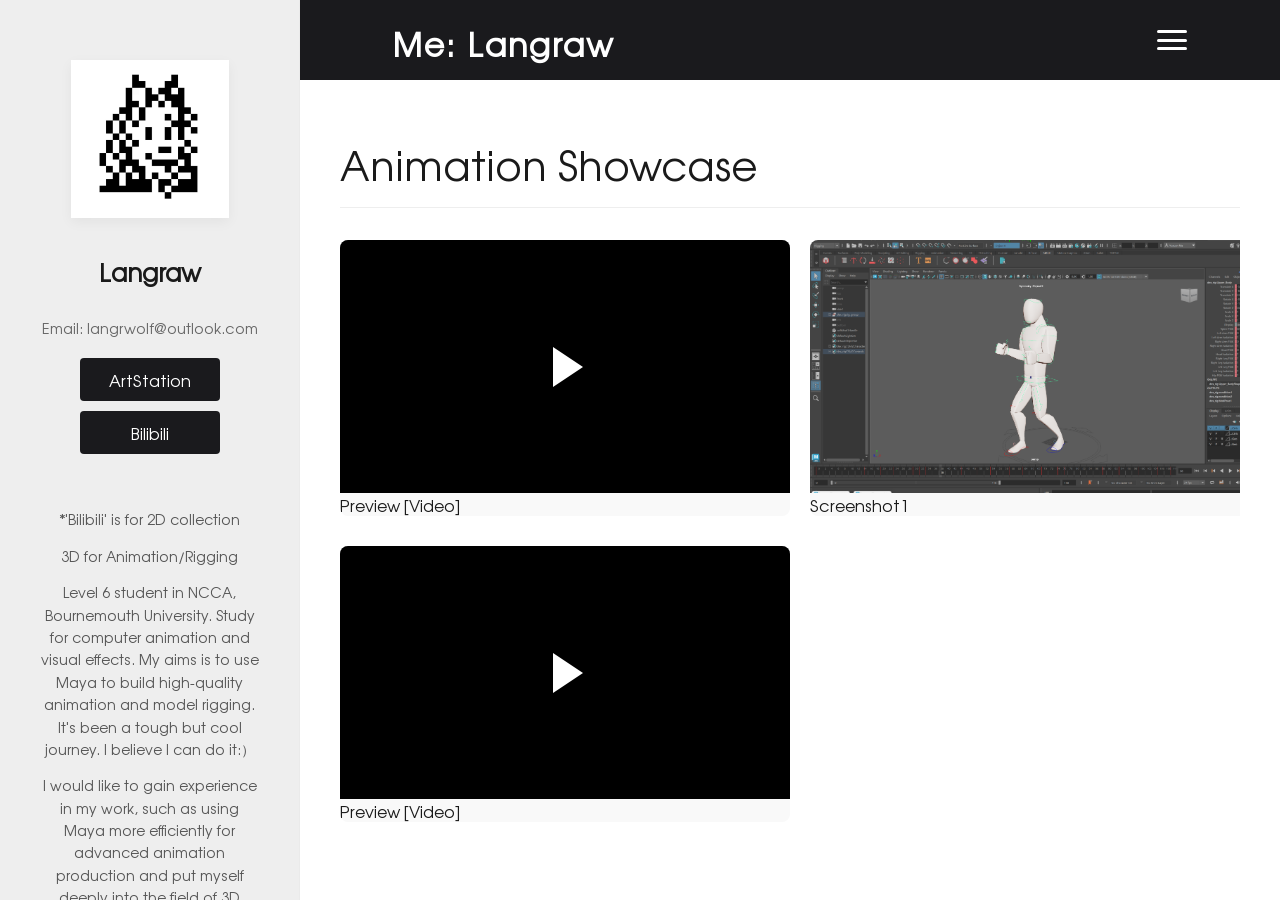
==== index.html @ 8e739fea "Update index.html" ====
<head>
    <meta charset="UTF-8">
    <meta name="viewport" content="width=device-width, initial-scale=1.0">
    <title>Langraw</title>
    <link rel="stylesheet" href="style.css">
    <link rel="stylesheet" href="index.css"> <!-- 必须加这一行 -->
</head>
<!-- 必须给 body 加上 index-page-body 类 -->
<body class="index-page-body">

    <!-- 左侧区域 -->
    <aside class="index-sidebar">
    <div class="avatar-box">
    <img src="other/head.JPG" alt="Langraw's Avatar" class="avatar-img">
</div>
    <h2 class="sidebar-id">Langraw</h2>
    
    <div class="contact-info">
        <p class="sidebar-email">Email: langrwolf@outlook.com</p>
        <a href="https://www.artstation.com/langraw" target="_blank" class="sidebar-btn">ArtStation</a>
        <a href="https://space.bilibili.com/34035807" target="_blank" class="sidebar-btn">Bilibili</a>
    </div>

    <!-- 新增个人简介区域 -->
    <div class="sidebar-bio">
        <p>*'Bilibili' is for 2D collection</p>
        <p>3D for Animation/Rigging</p>
        <p>Level 6 student in NCCA, Bournemouth University. Study for computer animation and visual effects. My aims is to use Maya to build high-quality animation and model rigging. It's been a tough but cool journey. I believe I can do it:）</p>
        <p>I would like to gain experience in my work, such as using Maya more efficiently for advanced animation production and put myself deeply into the field of 3D animation, and I aim to combine technology and art for long-term to provide the team with high-quality and stable animation, rigging productions. </p>
    </div>
    <div class="cv-container">
        <button class="sidebar-btn cv-btn" onclick="openPDF('other/cv.pdf')">My CV</button>
    </div>
    </div>
</aside>

   <main class="index-main">
    <header>
    <nav>
        <!-- 这里的标题可以根据 index 页面需求修改 -->
        <h1 class="nav-logo">Me: Langraw</h1> 
        
        <div class="menu-container">
            <!-- 汉堡图标 -->
            <div class="menu-toggle" id="menuToggle">
                <span class="line line1"></span>
                <span class="line line2"></span>
                <span class="line line3"></span>
            </div>
            
            <!-- 下拉黑块：点击后滑出的部分 -->
            <div class="dropdown-bg" id="dropdownBg">
                <ul class="menu-links">
                    <li><a href="Animation.html">* Animation</a></li>
                    <li><a href="Model&Rig.html">* Model & Rig</a></li>
                    <li><a href="Experimental stuff.html">Experimental stuff</a></li>
                    <li><a href="index.html">“Me: Langraw"</a></li>
                </ul>
            </div>
        </div> 
    </nav>
</header>

    <!-- 主滚动区域 -->
    <div class="main-scroll-content">
        
        <!-- 第一组：Animation Showcase -->
        <section class="work-group">
            <h2 class="group-title">Animation Showcase</h2>
            <div class="horizontal-row">
                <!-- 第一个固定是视频 -->
                <!-- 第一个固定是视频 -->
<div class="item card-video">
    <div class="video-container">
        <!-- 移除 autoplay，保留 loop 和 playsinline -->
        <video class="promo-video" loop playsinline>
            <source src="animation/animation_3view_L5.mov">
        </video>
        
        <!-- 播放按钮遮罩 -->
        <div class="video-overlay">
            <div class="play-button"></div>
        </div>
    </div>
    <span>Preview [Video]</span>
</div>
                <!-- 后面是图片 -->
                <div class="item card-img"><img src="animation/Ani1.png"><span>Screenshot1</span></div>
                <div class="item card-img"><img src="animation/Ani2.png"><span>Screenshot2</span></div>
            </div>
        </section>

             <section class="work-group">
            <div class="horizontal-row">
                <!-- 第一个固定是视频 -->
                <!-- 第一个固定是视频 -->
<div class="item card-video">
    <div class="video-container">
        <!-- 移除 autoplay，保留 loop 和 playsinline -->
        <video class="promo-video" loop playsinline>
            <source src="animation/Eno.mp4">
        </video>
        
        <!-- 播放按钮遮罩 -->
        <div class="video-overlay">
            <div class="play-button"></div>
        </div>
    </div>
    <span>Preview [Video]</span>

        </section>




        <!-- 第二组：Rigging Showcase (以此类推) -->
 <!-- 主滚动区域 -->
    <div class="main-scroll-content">
        
        <!-- 第一组：Rigging Showcase -->
        <section class="work-group">
            <h2 class="group-title">Rigging Showcase</h2>
            <div class="horizontal-row">
                <!-- 第一个固定是视频 -->
                <!-- 第一个固定是视频 -->
<div class="item card-video">
    <div class="video-container">
        <!-- 移除 autoplay，保留 loop 和 playsinline -->
        <video class="promo-video" loop playsinline>
            <source src="Rig/Tiger.mp4">
        </video>
        
        <!-- 播放按钮遮罩 -->
        <div class="video-overlay">
            <div class="play-button"></div>
        </div>
    </div>
    <span>Tiger Rig Preview [Video]</span>
</div>
                <!-- 后面是图片 -->
                <div class="item card-img"><img src="Rig/RigT.png"><span>Model</span></div>
                <div class="item card-img"><img src="Rig/Rig1.png"><span>Node editor</span></div>
                <div class="item card-img"><img src="Rig/Rig2.png"><span>Node editor</span></div>
            </div>
        </section>

             <section class="work-group">
            <div class="horizontal-row">
                <!-- 第一个固定是视频 -->
                <!-- 第一个固定是视频 -->
<div class="item card-video">
    <div class="video-container">
        <!-- 移除 autoplay，保留 loop 和 playsinline -->
        <video class="promo-video" loop playsinline>
            <source src="Rig/Moira.mp4">
        </video>
        
        <!-- 播放按钮遮罩 -->
        <div class="video-overlay">
            <div class="play-button"></div>
        </div>
    </div>
    <span>‘Moira’ Rig Preview [Video]</span>
</div>
                <!-- 后面是图片 -->
                <div class="item card-img"><img src="Rig/RigM.png"><span>Model</span></div>
                <div class="item card-img"><img src="Rig/Rig3.png"><span>Node editor</span></div>
                <div class="item card-img"><img src="Rig/Rig4.png"><span>Node editor</span></div>
            </div>
        </section>
<!-- 第三组：Blog Showcase -->
<section class="work-group">
    <h2 class="group-title">Blog & Record</h2>
    <div class="horizontal-row">
        <!-- 每一篇 Blog 作为一个 item -->
        <div class="item card-pdf" onclick="openPDF('Blog/Blog1.pdf')">
            <div class="pdf-cover">
                <img src="blogfm.PNG" alt="Blog Cover">
                <div class="pdf-overlay">
                    <span>Read Article</span>
                </div>
            </div>
            <span>Blog1：Thoughts for Rigging</span>
        </div>

        <!-- 更多 Blog... -->
        <div class="item card-pdf" onclick="openPDF('Blog/Blog2.pdf')">
            <div class="pdf-cover">
                <img src="blogfm.PNG" alt="Blog Cover">
                <div class="pdf-overlay">
                    <span>Read Article</span>
                </div>
            </div>
            <span>Blog2：Thoughts for Animation</span>
        </div>

        <div class="item card-pdf" onclick="openPDF('Blog/Blog3.pdf')">
            <div class="pdf-cover">
                <img src="blogfm.PNG" alt="Blog Cover">
                <div class="pdf-overlay">
                    <span>Read Article</span>
                </div>
            </div>
            <span>Blog3：Reflection, situation and future</span>
        </div>
    </div>
</section>

<!-- PDF 全屏预览容器 (隐藏状态) -->
<div id="pdfViewer" class="pdf-modal">
    <div class="modal-content">
        <div class="modal-header-bar" style="display: flex; justify-content: space-between; background: #1a1a1d; padding: 10px 20px; align-items: center;">
            <a id="pdfDownloadLink" href="" target="_blank" class="sidebar-btn" style="margin: 0; padding: 5px 15px; font-size: 0.8rem; width: auto;">Open Full Screen / Download</a>
            
            <span class="close-pdf" onclick="closePDF()" style="color: white; font-size: 30px; cursor: pointer; line-height: 1;">&times;</span>
        </div>
        
        <iframe id="pdfFrame" src="" frameborder="0" style="width: 100%; height: calc(100% - 50px);"></iframe>
    </div>
</div>
    </div>
</main>

    <script src="script.js"></script>
   <script>
    /* ==========================================
       1. 菜单逻辑 (悬停 + 点击)
       ========================================== */
    const menuToggle = document.getElementById('menuToggle');
    const dropdownBg = document.getElementById('dropdownBg');
    const menuContainer = document.querySelector('.menu-container');

    function updateMenuHeight(isOpen) {
        if (isOpen) {
            dropdownBg.style.height = dropdownBg.scrollHeight + 'px';
            dropdownBg.classList.add('active');
            menuToggle.classList.add('active');
        } else {
            dropdownBg.style.height = '0';
            dropdownBg.classList.remove('active');
            menuToggle.classList.remove('active');
        }
    }

    menuToggle.addEventListener('click', (e) => {
        e.stopPropagation();
        const isOpen = !dropdownBg.classList.contains('active');
        updateMenuHeight(isOpen);
    });

    if (window.matchMedia("(hover: hover)").matches) {
        menuContainer.addEventListener('mouseenter', () => updateMenuHeight(true));
        menuContainer.addEventListener('mouseleave', () => updateMenuHeight(false));
    }

    document.addEventListener('click', () => updateMenuHeight(false));

    /* ==========================================
       2. 视频控制逻辑 (解决不能播放问题)
       ========================================== */
    // 找到页面上所有的视频容器
    const vContainers = document.querySelectorAll('.video-container');

    vContainers.forEach(container => {
        const video = container.querySelector('video');

        container.addEventListener('click', function(e) {
            e.stopPropagation(); // 防止点击视频触发菜单关闭

            if (video.paused) {
                // 播放视频并添加样式类隐藏播放按钮
                video.play();
                container.classList.add('playing');
            } else {
                // 暂停视频并显示播放按钮
                video.pause();
                container.classList.remove('playing');
            }
        });
    });
    function openPDF(fileUrl) {
    const viewer = document.getElementById('pdfViewer');
    const frame = document.getElementById('pdfFrame');
    const downloadLink = document.getElementById('pdfDownloadLink'); // 获取新按钮
    
    // 1. 设置 iframe 预览路径
    frame.src = fileUrl;
    
    // 2. 设置“全屏/下载”按钮的链接
    downloadLink.href = fileUrl;
    
    // 3. 显示预览层
    viewer.style.display = 'block';
    
    // 4. 禁止背景滚动
    document.body.style.overflow = 'hidden';
}

function closePDF() {
    const viewer = document.getElementById('pdfViewer');
    const frame = document.getElementById('pdfFrame');
    
    viewer.style.display = 'none';
    frame.src = ''; // 清空，停止加载
    // 恢复背景滚动
    document.body.style.overflow = 'auto';
}

</script>
</body>
---- style.css ----
/* 全局重置 */
/* 1. 注册字体 */
@font-face {
    font-family: 'MyCustomFont'; /* 这是你自己起的名字，后面调用时要一致 */
    src: url('fonts/myfont.ttf') format('truetype'); /* 确保路径准确 */
    font-weight: normal;
    font-style: normal;
}

/* 2. 全局应用 */
body {
    margin: 0;
    /* 优先使用你的自定义字体，如果加载失败，则使用系统自带的无衬线字体 */
    font-family: 'MyCustomFont', sans-serif; 
    background-color: #ffffff;
    color: #1a1a1a;
}

/* 作品网格布局 - 这是小白最容易卡住的地方，我们用 Grid */
.gallery {
    margin-top: 50px;
    display: grid;
    grid-template-columns: repeat(auto-fill, minmax(350px, 1fr)); /* 350px比400px更适配中等屏幕 */
    gap: 40px;
    padding: 0 5%;
}

.video-container {
    width: 100%;
    aspect-ratio: 16 / 9;
    background: #000; /* 将底色改为黑色，这样视频加载前更美观 */
    overflow: hidden;
    display: flex;
    align-items: center;
    justify-content: center;
}

video {
    width: 100%;
    height: 100%;
    /* 使用 contain 可以看到完整的视频画面，不会被裁切 */
    /* 如果你希望视频填满整个格子，可以用 cover */
    object-fit: contain; 
    display: block;
}


/* 鼠标悬停效果 */
.video-container:hover video {
    transform: scale(1.05);
}

/* 标题样式 */
/* 视频标题样式 */
.project-card h3 {
    font-family: 'MyCustomFont', sans-serif; /* 建议加上字体，保持一致性 */
    font-size: 1.1rem;
    font-weight: 600;
    margin: 15px 0 5px 0; /* 上边距15px，右0，下5px，左0 */
    letter-spacing: 0.5px;
    color: #1a1a1a;
}

/* 简介样式 */
.description {
    margin-top: 1rem;
    font-size: 0.95rem;
    line-height: 1.6;
    color: #444;
}

/* 响应式调整：在手机上让文字稍微大一点 */
@media (max-width: 600px) {
    .project-card h3 { font-size: 1rem; }
    .description { font-size: 0.85rem; }
}
/* 设置黑色背景和文字白色 */
/* --- 统一后的 Header 容器 --- */
header {
    background-color: #1a1a1d;
    width: 100%;
    position: sticky; 
    top: 0;
    z-index: 9999;    /* 必须是最高级 */
}

nav {
    width: 100%;
    display: flex;
    justify-content: space-between; 
    align-items: center;
    padding: 0 5%; 
    box-sizing: border-box;
    height: 80px;
    position: relative; 
}

nav h1 {
    color: white;              /* 字体颜色变白 */
    font-family: 'MyCustomFont', sans-serif; /* 确保这里用的是你注册的名字 */
    margin: 0;
    font-size: 2rem;           /* 按照你手绘稿的大小感调整 */
}

/* --- 统一后的 Logo 样式 --- */
.nav-logo {
    color: white;
    font-family: 'MyCustomFont', sans-serif;
    margin: 0;                  /* 清除 h1 默认间距 */
    font-size: 2rem;
    letter-spacing: 2px;
    position: relative;
    top: 2px;                   /* 视觉微调：如果还觉得偏上，就调这个数字 */
}

/* 1. 容器：给一点高度确保鼠标好触碰 */
.menu-toggle {
    width: 30px;
    height: 20px;
    cursor: pointer;
    display: flex;
    flex-direction: column;
    justify-content: space-between;
    align-items: center;
    z-index: 2000;
}

/* 2. 线条基础样式 */
.menu-toggle .line {
    display: block;
    width: 100%;
    height: 3px;
    background-color: white;
    border-radius: 2px;
    transition: all 0.4s cubic-bezier(0.4, 0, 0.2, 1); /* 柔顺的贝塞尔曲线 */
}

/* --- 3. 鼠标移入时的形态转换 --- */
.menu-container {
    position: relative;
    padding: 10px; /* 增加一点内边距，让鼠标更容易触碰 */
    margin: -10px; /* 抵消内边距，不影响位置 */
    z-index: 10001;
}
/* 让第一根和第三根线条完全透明并缩小 */
.menu-toggle:hover .line1,
.menu-toggle:hover .line3 {
    opacity: 0;
    width: 0;
}

/* 让中间那根线变成三角形 */
.menu-toggle:hover .line2 {
    /* 首先把背景色去掉，因为三角形是用边框涂色的 */
    background-color: transparent;
    border-radius: 0;
    
    /* 关键：利用边框挤压出三角形 */
    width: 0;
    height: 0;
    border-left: 10px solid transparent;
    border-right: 10px solid transparent;
    border-top: 12px solid white; /* 这是三角形的颜色和高度 */
    border-bottom: 0;

    /* 调整位置，让三角形垂直居中 */
    transform: translateY(8px);
}
/* 修改汉堡菜单线条变换：不再只依赖 :hover，增加 .active 类 */
.menu-toggle.active .line1,
.menu-toggle.active .line3 {
    opacity: 0;
    width: 0;
}

.menu-toggle.active .line2 {
    background-color: transparent;
    border-radius: 0;
    width: 0;
    height: 0;
    border-left: 10px solid transparent;
    border-right: 10px solid transparent;
    border-top: 12px solid white;
    border-bottom: 0;
    transform: translateY(8px);
}

/* 修改下拉背景：通过 .active 控制高度 */
.dropdown-bg.active {
    /* 这里的具体高度根据你的菜单内容决定，或者用 JS 动态计算 */
    height: auto; 
    min-height: 300px; 
}

.group-title {
    font-family: 'MyCustomFont', sans-serif; /* 使用你的自定义字体 */
    font-size: 2.5rem;   /* 大标题字号 */
    font-weight: 300;    /* 稍微轻盈一点的字重更有艺术感 */
    margin-bottom: 2rem; /* 距离下方视频网格的间距 */
    border-bottom: 1px solid #eee; /* 可选：加一条淡淡的分割线 */
    padding-bottom: 1rem;
}

.project-group {
    padding: 4rem 5% 2rem 5%; /* 增加组与组之间的垂直距离 */
}

/* 大简介的样式 */
.group-description {
    margin-top: 2.5rem;    /* 与上方视频网格拉开距离 */
    font-size: 1.1rem;     /* 字号稍微大一点，作为总结性文字 */
    line-height: 1.8;      /* 增加行高，提升阅读体验 */
    color: #444;           /* 深灰色 */
    max-width: 800px;      /* 限制宽度，防止文字排得太长不好阅读 */
    /* font-family: 'MyCustomFont', sans-serif; */ /* 如果需要也可以用自定义字体 */
}

/* 如果你希望简介居中，可以激活下面这两行 */
/* .group-description {
    margin-left: auto;
    margin-right: auto;
    text-align: center;
} */

/* 1. 菜单容器：作为下拉背景的定位参考 */
/* 确保菜单容器在最顶层 */
.menu-container, .side-panel {
    z-index: 9999 !important; /* 极大值确保盖过视频 */
    position: relative; /* 必须有定位属性 z-index 才生效 */
}

/* 检查并替换：确保视频容器的层级较低 */
.video-content, video {
    z-index: 1; 
    position: relative; 
}

/* 【通用样式 - style.css】 */

/* 【通用样式 - style.css】 */

/* 【通用样式 - style.css】 */

.dropdown-bg {
    position: absolute;
    top: 100%;    /* 紧贴 menu-container 的底部，0像素间隙 */
    right: 0;
    width: 350px;
    background-color: #1a1a1d;
    
    /* 动画保持不变 */
    height: 0;
    opacity: 0;
    visibility: hidden;
    overflow: hidden;
    transition: all 0.4s ease;
}

/* 仅靠这个类控制显示 - 严禁在这里写 display: block !important */
.dropdown-bg.active {
    opacity: 1 !important;
    visibility: visible !important;
}
.menu-container:hover .dropdown-bg {
    max-height: 1000px; 
}

/* 4. 保持图标变换逻辑：鼠标在容器内即保持三角形 */
.menu-container:hover .line1,
.menu-container:hover .line3 {
    opacity: 0;
    width: 0;
}

.menu-container:hover .line2 {
    background-color: transparent;
    border-radius: 0;
    width: 0;
    height: 0;
    border-left: 10px solid transparent;
    border-right: 10px solid transparent;
    border-top: 12px solid white;
    border-bottom: 0;
    transform: translateY(8px);
}
header nav {
    max-width: none !important; 
}

.menu-links {
    list-style: none;
    /* 调整 padding：顶部预留空间，底部也加一点留白 */
    padding: 40px 40px 30px 40px; 
    margin: 0;
}

.menu-links li {
    margin-bottom: 25px;
    opacity: 0; 
    transform: translateY(20px); 
    transition: all 0.5s ease;
}

/* 统一：只要下拉背景展开（无论是悬停还是激活），文字就浮现 */
.menu-container:hover .menu-links li,
.dropdown-bg.active .menu-links li {
    opacity: 1;
    transform: translateY(0);
}

/* 链接文字样式 */
.menu-links li a {
    color: white;
    text-decoration: none;
    font-size: 1.5rem;
    font-family: 'MyCustomFont', sans-serif;
    font-weight: 300;
    transition: color 0.3s ease;
}

/* 鼠标悬停在选项上的效果 */
.menu-links li a:hover {
    color: #888; /* 悬停时变灰色，增加交互感 */
}
/* 当菜单展开时，列表项浮现并回到原位 */
.menu-container:hover .menu-links li {
    opacity: 1;
    transform: translateY(0);
}

/* 增加“阶梯式”延迟效果，让文字一个接一个冒出来，更有动感 */
.menu-links li:nth-child(1) { transition-delay: 0.1s; }
.menu-links li:nth-child(2) { transition-delay: 0.15s; }
.menu-links li:nth-child(3) { transition-delay: 0.2s; }
.menu-links li:nth-child(4) { transition-delay: 0.25s; }
.menu-links li:nth-child(5) { transition-delay: 0.3s; }
.menu-links li:nth-child(6) { transition-delay: 0.35s; }

/* 当鼠标移入容器，让里面的列表项逐个显示 */
.menu-container:hover .menu-links li {
    opacity: 1;
    transform: translateY(0);
}

/* 阶梯式延迟（根据你的条目数量增加） */
.menu-links li:nth-child(1) { transition-delay: 0.1s; }
.menu-links li:nth-child(2) { transition-delay: 0.15s; }
.menu-links li:nth-child(3) { transition-delay: 0.2s; }
.menu-links li:nth-child(4) { transition-delay: 0.25s; }
.menu-links li:nth-child(5) { transition-delay: 0.3s; }

/* --- Rig 组布局：让标题和按钮并排 --- */
.group-header {
    display: flex;
    justify-content: space-between; /* 标题在左，按钮容器在右 */
    align-items: center;
    border-bottom: 1px solid #eee;
    padding-bottom: 1rem;
    margin-bottom: 2rem;
}

/* 按钮样式 */
.choose-work-btn {
    background-color: #1a1a1d;
    color: white;
    border: none;
    padding: 10px 24px;
    cursor: pointer;
    border-radius: 4px;
    font-size: 0.9rem;
}

.choose-work-btn:hover {
    background-color: #444;
}

/* 虚线展示区样式 */
.display-canvas {
    width: 100%;
    min-height: 450px; /* 模拟视频播放器的高度 */
    border: 2px dashed #ccc;
    display: flex;
    justify-content: center;
    align-items: center;
    background-color: #fafafa;
    margin-bottom: 20px;
}

.placeholder {
    color: #aaa;
    font-style: italic;
}

.work-selector-container {
    position: relative; 
}

/* 2. 弹出小窗样式 */
/* 1. 初始隐藏状态 */
.side-panel {
    position: absolute;
    top: 100%;
    right: 0;
    width: 220px;
    background: #1a1a1d !important;
    border-radius: 8px;
    padding: 10px 0;
    box-shadow: 0 10px 25px rgba(0,0,0,0.3);
    z-index: 99999 !important;

    /* 核心动画设置 */
    opacity: 0;                /* 初始透明 */
    visibility: hidden;         /* 初始不可见，但仍占位以支持动画 */
    transform: translateY(10px); /* 初始位置轻微下移 */
    transition: opacity 0.4s ease, transform 0.4s cubic-bezier(0.4, 0, 0.2, 1), visibility 0.4s;
}

/* 2. 激活状态 */
.side-panel.active {
    display: block !important; /* 如果你的 JS 强制切换了 display，保留此行 */
    opacity: 1 !important;
    visibility: visible !important;
    transform: translateY(5px) !important; /* 向上滑入 */
}

/* 关闭按钮（那个小三角形） */
.close-panel-btn {
    width: 0;
    height: 0;
    border-left: 8px solid transparent;
    border-right: 8px solid transparent;
    border-top: 10px solid white;
    cursor: pointer;
    transform: rotate(90deg); /* 让三角形指向右边 */
}

/* --- 2. 悬停触发动作 --- */
.work-selector-container:hover .side-panel {
    opacity: 1;
    visibility: visible;
    /* 最终位置：向右弹出 15px，保持视觉间距 */
    transform: translateX(15px); 
}

/* --- 3. 列表文字（保持不变） --- */
.work-list li a {
    color: #ffffff !important;
    text-decoration: none !important;
    display: block;
    padding: 12px 20px;
    font-size: 1rem;
    /* 移除这里的独立 opacity:0，由父容器 side-panel 统一控制 */
    opacity: 1 !important; 
}

.work-list li a:hover {
    background-color: #333;
    padding-left: 25px; /* 悬停微动动画 */
    transition: all 0.2s ease;
}

.work-list li a:hover {
    background-color: #444;
}
/* --- 1. 作品展示容器：限制整体宽度并居中 --- */
.active-work-container {
    width: 100%;
    max-width: 1100px; 
    margin: 0 auto;
    
    /* 核心修改：改为水平排列，这样视频在左，文字在右 */
    display: flex;
    flex-direction: row; 
    align-items: flex-start; /* 顶部对齐 */
    
    animation: fadeIn 0.5s ease;
    box-shadow: 0 10px 30px rgba(0,0,0,0.05);
    background: #fff;
    border-radius: 8px;
    
    /* 允许换行：当手机屏幕太窄时，文字会自动掉到视频下方 */
    flex-wrap: wrap; 

    padding: 20px; 
    box-sizing: border-box;
    
    /* 保持换行逻辑 */
    word-wrap: break-word;
    overflow-wrap: break-word;
    /* 注意：如果不是万不得已，尽量不用 break-all，它会拆散单词。
       但为了防止长链接撑破，可以保留给具体的 a 标签 */
}

/* 补充：确保视频包装层和文字层有正确的空间分配 */
.active-video-wrapper {
    flex: 2;         /* 视频占大头 */
    min-width: 300px; /* 保证在移动端不会缩得太小 */
}

.active-video-wrapper {
    width: 100%;
    background-color: transparent; /* 移除纯黑背景，防止在比例正确后还有幽灵黑边 */
    line-height: 0;
    position: relative; /* 为以后复杂的比例控制做准备，目前先不用 */
}

/* --- 3. 关键：确保 video 标签填满包装层且等比缩放 --- */
.active-video-wrapper video {
    width: 100%;             /* 宽度占满包装层 */
    height: auto !important; /* 强制高度自适应！移除任何 JS 或 CSS 限制死高度的代码 */
    display: block;
    object-fit: contain;     /* 确保视频内容适配容器 */
}

/* --- 4. 作品文字简介排版：保持不变或微调 --- */
.active-work-info {
    flex: 1;                /* 核心：分担右侧剩余所有空间 */
    min-width: 0;           /* 核心：防止长字符串撑破容器 */
    padding: 30px;          /* 统一四周间距 */
    box-sizing: border-box;
    text-align: left;
    color: #1a1a1a;         /* 确保颜色不是白色或透明 */
}

.active-work-info p, 
.active-work-info a {
    color: #0066cc;         /* 给链接一个明显的颜色，防止它变黑/变透明 */
    text-decoration: underline;
    word-break: break-all;  /* 针对超长 URL 强制换行 */
}

.work-list li:last-child a { border-bottom: none; }

/* 新增：文字淡入动画 */
@keyframes fadeIn {
    from { opacity: 0; transform: translateY(5px); }
    to { opacity: 1; transform: translateY(0); }
}

/* 修正：确保视频容器在注入视频后背景变黑，显得更专业 */
#rigVideoContainer {
    background-color: #000;
    transition: all 0.3s ease;
}

/* 新增：双视频均匀分布容器 */
.double-video-wrapper {
    display: flex;
    width: 100%;
    height: 100%;
    gap: 10px; /* 两个视频之间的微小间距 */
    background: #000;
}

.double-video-wrapper video {
    flex: 1;           /* 核心：两个视频平分空间 */
    width: 50%;        /* 均匀分布 */
    height: 100%;
    object-fit: contain; /* 保持视频比例，不拉伸 */
    background: #1a1a1a;
}

/* 适配移动端：如果是小屏幕，改为上下堆叠 */
@media (max-width: 768px) {
    .double-video-wrapper {
        flex-direction: column;
    }
    .double-video-wrapper video {
        width: 100%;
        height: 50%;
    }
}

/* 替换：移除黑底，设置黑字 */
.extra-video-intro {
    margin-top: 20px;       /* 与上方视频保持距离 */
    padding: 15px 0;        /* 增加上下内边距 */
    color: #000;            /* 字体颜色设为黑色 */
    font-size: 1.1rem;      /* 字号微调，与侧边描述接近 */
    line-height: 1.6;
    border-top: 1px solid #eee; /* 保留细分割线，增加结构感 */
    width: 100%;
    background: transparent; /* 确保没有背景色 */
    animation: fadeIn 0.8s ease;
}

/* 确保 active 类能强制展开菜单 */
.dropdown-bg.active {
    display: block !important;
    opacity: 1 !important;
    visibility: visible !important;
    /* 高度由 JS 的 dropdownBg.style.height 动态控制 */
}

/* 确保侧滑面板弹出 */
#rigSidePanel.active {
    display: block !important;
    transform: translateX(0); /* 如果你用了位移动画 */
    opacity: 1;
}
/* 4. 移除那些导致字消失的延迟动画（先保证能看到字，再调动画） */
.work-item {
    opacity: 1 !important; 
    transform: none !important;
    transition: none !important;
}

.side-panel.active .work-item {
    opacity: 1;
}

.project-group, .video-container, video {
    z-index: 1 !important;
    position: relative;
}
@media (max-width: 900px) {
    .active-work-container {
        flex-direction: column; /* 竖向排列 */
    }
    .active-video-wrapper, .active-work-info {
        width: 100%; /* 满宽展示 */
        flex: none;
    }
    .active-work-info {
        padding: 20px 0; /* 减少侧边距 */
    }
}
/* 悬停逻辑：直接作用于最外层包裹框 */
@media (hover: hover) {
    #navGroup:hover .dropdown-bg {
        height: 350px; /* 或者你内容的高度 */
        opacity: 1;
        visibility: visible;
    }
    
    /* 图标变换也跟着最外层走 */
    #navGroup:hover .line1, #navGroup:hover .line3 { opacity: 0; }
    #navGroup:hover .line2 {
        /* 之前的三角形代码... */
        border-top: 12px solid white;
        transform: translateY(8px);
        background: transparent;
    }
}
---- index.css ----
/* ==========================================
   1. 基础布局 (左右分栏)
   ========================================== */
.index-page-body {
    display: flex !important;
    height: 100vh !important;
    margin: 0;
    overflow: hidden; /* 禁用全局滚动，由内部容器滚动 */
}

.index-sidebar {
    width: 300px;
    background-color: #eeeeee; /* 维持你的浅灰色背景 */
    border-right: 1px solid #eaeaea; 
    display: flex;
    flex-direction: column;
    align-items: center;
    padding: 60px 20px;
    flex-shrink: 0;
    box-sizing: border-box;

    /* --- 核心修复：解决 iPad 按钮消失问题 --- */
    height: 100vh;           /* 固定高度为屏幕高度 */
    overflow-y: auto;        /* 内容过多时允许内部垂直滚动 */
    position: sticky;        /* 确保它相对于父级固定 */
    top: 0;

    /* 优化：隐藏滚动条但保留滚动功能（让界面更清爽） */
    -ms-overflow-style: none;  /* IE */
    scrollbar-width: none;     /* Firefox */
}

.index-main {
    flex: 1;
    height: 100vh;
    display: flex;
    flex-direction: column;
    overflow: hidden; /* 整体不滚动，交给 main-scroll-content */
    position: relative;
}

/* ==========================================
   2. 导航栏 (整合其他页面的汉堡菜单)
   ========================================== */
.index-main header {
    background-color: #1a1a1d !important;
    width: 100%;
    height: 80px;
    display: flex;
    justify-content: space-between;
    align-items: center;
    padding: 0 5%;
    box-sizing: border-box;
    position: sticky;
    top: 0;
    z-index: 9999 !important;
    overflow: visible; /* 必须 visible，否则下拉菜单出不来 */
}

/* 汉堡菜单容器 */
.menu-container {
    position: relative;
    padding: 10px; /* 增加一点内边距，让鼠标更容易触碰 */
    margin: -10px; /* 抵消内边距，不影响位置 */
    z-index: 10001;
}

.menu-toggle {
    width: 30px;
    height: 20px;
    cursor: pointer;
    display: flex;
    flex-direction: column;
    justify-content: space-between;
    align-items: center;
}

.menu-toggle .line {
    display: block;
    width: 100%;
    height: 3px;
    background-color: white;
    border-radius: 2px;
    transition: all 0.4s cubic-bezier(0.4, 0, 0.2, 1);
}

/* 菜单激活形态 (三角形转换) */
.menu-toggle.active .line1,
.menu-toggle.active .line3 {
    opacity: 0;
    width: 0;
}

.menu-toggle.active .line2 {
    background-color: transparent;
    border-radius: 0;
    width: 0;
    height: 0;
    border-left: 10px solid transparent;
    border-right: 10px solid transparent;
    border-top: 12px solid white;
    transform: translateY(8px);
}

/* 下拉黑块 */
.dropdown-bg {
    position: absolute;
    top: 100%;    /* 紧贴 menu-container 的底部，0像素间隙 */
    right: 0;
    width: 350px;
    background-color: #1a1a1d;
    
    /* 动画保持不变 */
    height: 0;
    opacity: 0;
    visibility: hidden;
    overflow: hidden;
    transition: all 0.4s ease;
}
.dropdown-bg.active {
    opacity: 1;
    visibility: visible;
}

.menu-links {
    list-style: none;
    padding: 40px;
    margin: 0;
}

.menu-links li {
    margin-bottom: 25px;
    opacity: 0;
    transform: translateY(20px);
    transition: all 0.5s ease;
}

.dropdown-bg.active .menu-links li {
    opacity: 1;
    transform: translateY(0);
}

.menu-links li a {
    color: white !important;
    text-decoration: none;
    font-size: 1.5rem;
}

/* ==========================================
   3. 内容滚动区与滑块修复 (核心解决)
   ========================================== */
.main-scroll-content {
    flex: 1;
    overflow-y: auto !important; /* 允许纵向滚动各作品组 */
    padding: 20px 40px;
}

/* 横向作品组容器 */
.horizontal-row {
    display: flex !important;
    gap: 20px;
    overflow-x: auto !important; /* 强制开启横向滚动 */
    padding-bottom: 30px; /* 增加底部间距，防止滑块遮挡文字 */
    -ms-overflow-style: scrollbar !important; /* IE */
    scrollbar-width: auto !important; /* Firefox */
}

/* 强制 Chrome, Safari 滚动条可见 */
.horizontal-row::-webkit-scrollbar {
    height: 12px !important; 
    display: block !important;
}

.horizontal-row::-webkit-scrollbar-track {
    background: #eeeeee !important;
    border-radius: 10px;
}

.horizontal-row::-webkit-scrollbar-thumb {
    background-color: #555 !important; /* 深灰色滑块 */
    border-radius: 6px !important;
    border: 2px solid #eee; /* 留白边更精致 */
}

.horizontal-row::-webkit-scrollbar-thumb:hover {
    background-color: #222 !important;
}

/* 单个卡片 */
.item {
    flex: 0 0 450px !important; /* 禁止压缩，固定宽度 */
    background: #f9f9f9;
    border-radius: 8px;
    overflow: hidden;
}

.item video, .item img {
    width: 100%;
    aspect-ratio: 16 / 9;
    object-fit: cover;
}

/* ==========================================
   4. 侧边栏辅助样式 (保持原有)
   ========================================== */
.avatar-box { width: 150px; height: 150px; background-color: #ddd; margin-bottom: 20px; }
.sidebar-id { margin: 15px 0; font-size: 1.5rem; }
.sidebar-email { color: #666; font-size: 0.9rem; margin-bottom: 20px; }
.sidebar-btn {
    display: block; width: 140px; padding: 10px 0; margin: 10px auto;
    background: #1a1a1d; color: white !important; text-decoration: none;
    border-radius: 4px; text-align: center;
}
/* --- 在 index.css 中找到或添加以下代码 --- */

/* 针对支持悬停的设备（PC端） */
@media (hover: hover) {
    #navGroup:hover .dropdown-bg {
        height: 350px; /* 或者你内容的高度 */
        opacity: 1;
        visibility: visible;
    }

    /* 悬停时让汉堡图标变三角形 */
    .menu-container:hover .line1,
    .menu-container:hover .line3 {
        opacity: 0;
        width: 0;
    }

    .menu-container:hover .line2 {
        background-color: transparent;
        border-radius: 0;
        width: 0;
        height: 0;
        border-left: 10px solid transparent;
        border-right: 10px solid transparent;
        border-top: 12px solid white;
        transform: translateY(8px);
    }

    /* 悬停时文字阶梯式浮现 */
    .menu-container:hover .menu-links li {
        opacity: 1;
        transform: translateY(0);
    }
}
/* 为菜单容器添加一个透明的垫片，填补 header 和下拉框之间的空隙 */
.menu-container::after {
    content: "";
    position: absolute;
    top: 100%;    /* 从 header 底部开始 */
    right: 0;
    width: 100%;
    height: 20px; /* 这里的数字要略大于你 header 和 dropdown-bg 之间的空隙 */
    background: transparent; /* 透明的，用户看不见 */
    z-index: 9998;
}
/* 视频容器相对定位 */
.video-container {
    position: relative;
    width: 100%;
    aspect-ratio: 16 / 9;
    background: #000;
    cursor: pointer;
}

.video-container video {
    width: 100%;
    height: 100%;
    object-fit: cover;
}

/* 遮罩层 */
.video-overlay {
    position: absolute;
    top: 0;
    left: 0;
    width: 100%;
    height: 100%;
    background: rgba(0, 0, 0, 0.3); /* 淡淡的黑影 */
    display: flex;
    justify-content: center;
    align-items: center;
    transition: opacity 0.3s ease;
    z-index: 2;
}

/* 播放按钮（三角形） */
.play-button {
    width: 0;
    height: 0;
    border-top: 20px solid transparent;
    border-bottom: 20px solid transparent;
    border-left: 30px solid white;
    margin-left: 5px; /* 视觉微调居中 */
    transition: transform 0.2s ease;
}

.video-container:hover .play-button {
    transform: scale(1.1);
}

/* 播放时隐藏遮罩 */
.video-container.playing .video-overlay {
    opacity: 0;
    pointer-events: none; /* 播放时点击穿透到视频 */
}
/* 个人简介容器 */
.sidebar-bio {
    margin-top: 30px;      /* 与上方按钮保持距离 */
    padding: 0 20px;       /* 左右留点边距，防止文字贴边 */
    text-align: center;    /* 保持和 ID、Email 一致的居中 */
}

/* 简介文字细节 */
/* 简介文字细节 */
.sidebar-bio p {
    font-size: 14px;
    color: #555;
    line-height: 1.6;
    font-weight: 300;

    /* --- 核心修改 --- */
    word-break: normal;       /* 恢复正常换行逻辑，不再强制切断单词 */
    overflow-wrap: break-word; /* 只有当单词超长（如一长串URL）超出容器时才断行 */
    text-align: center;       /* 既然容器居中，文字也保持居中对齐 */
    
    /* 额外的视觉微调 */
    hyphens: none;            /* 确保不自动添加英文连字符 */
}

/* 可选：如果你想给简介加一个小标题（如 "About"） */
/*.sidebar-bio::before {
    content: "ABOUT";
    display: block;
    font-size: 10px;
    letter-spacing: 2px;
    color: #aaa;
    margin-bottom: 10px;
}*/
/* Blog 封面图容器 */
.pdf-cover {
    position: relative;
    width: 100%;
    aspect-ratio: 16 / 9; /* 保持和视频卡片一样的比例 */
    background: #222;
    overflow: hidden;
    cursor: pointer;
}

.pdf-cover img {
    width: 100%;
    height: 100%;
    object-fit: cover;
    transition: transform 0.3s ease;
}

.pdf-overlay {
    position: absolute;
    top: 0; left: 0; width: 100%; height: 100%;
    background: rgba(0,0,0,0.5);
    display: flex;
    justify-content: center;
    align-items: center;
    opacity: 0;
    transition: opacity 0.3s ease;
}

.pdf-cover:hover .pdf-overlay { opacity: 1; }
.pdf-cover:hover img { transform: scale(1.05); }

.pdf-overlay span {
    color: white;
    border: 1px solid white;
    padding: 8px 16px;
    font-size: 14px;
}

/* PDF 弹出层 (Modal) */
.pdf-modal {
    display: none; /* 默认隐藏 */
    position: fixed;
    z-index: 20000; /* 必须高于所有东西 */
    left: 0; top: 0; width: 100%; height: 100%;
    background-color: rgba(0,0,0,0.9);
}

.modal-content {
    position: relative;
    width: 90%;
    height: 90%;
    margin: 2% auto;
}

#pdfFrame {
    width: 100%;
    height: 100%;
    background: white;
}

.close-pdf {
    position: absolute;
    top: -40px;
    right: 0;
    color: white;
    font-size: 40px;
    cursor: pointer;
}

/* 修改后的头像容器样式 */
.avatar-box {
    background-color: #fff; /* 头像容器背景设为纯白 */
    border: 4px solid #fff; /* 白色边框 */
    box-shadow: 0 4px 12px rgba(0,0,0,0.05); /* 极淡的投影 */
}
/* 【新增】头像图片本身的样式 */
.avatar-img {
    width: 100%;        /* 宽度填满父容器 */
    height: 100%;       /* 高度填满父容器 */
    object-fit: cover;  /* 【最关键】保持图片比例，自动裁切以填满容器，防止图片被拉伸变形 */
    display: block;
}
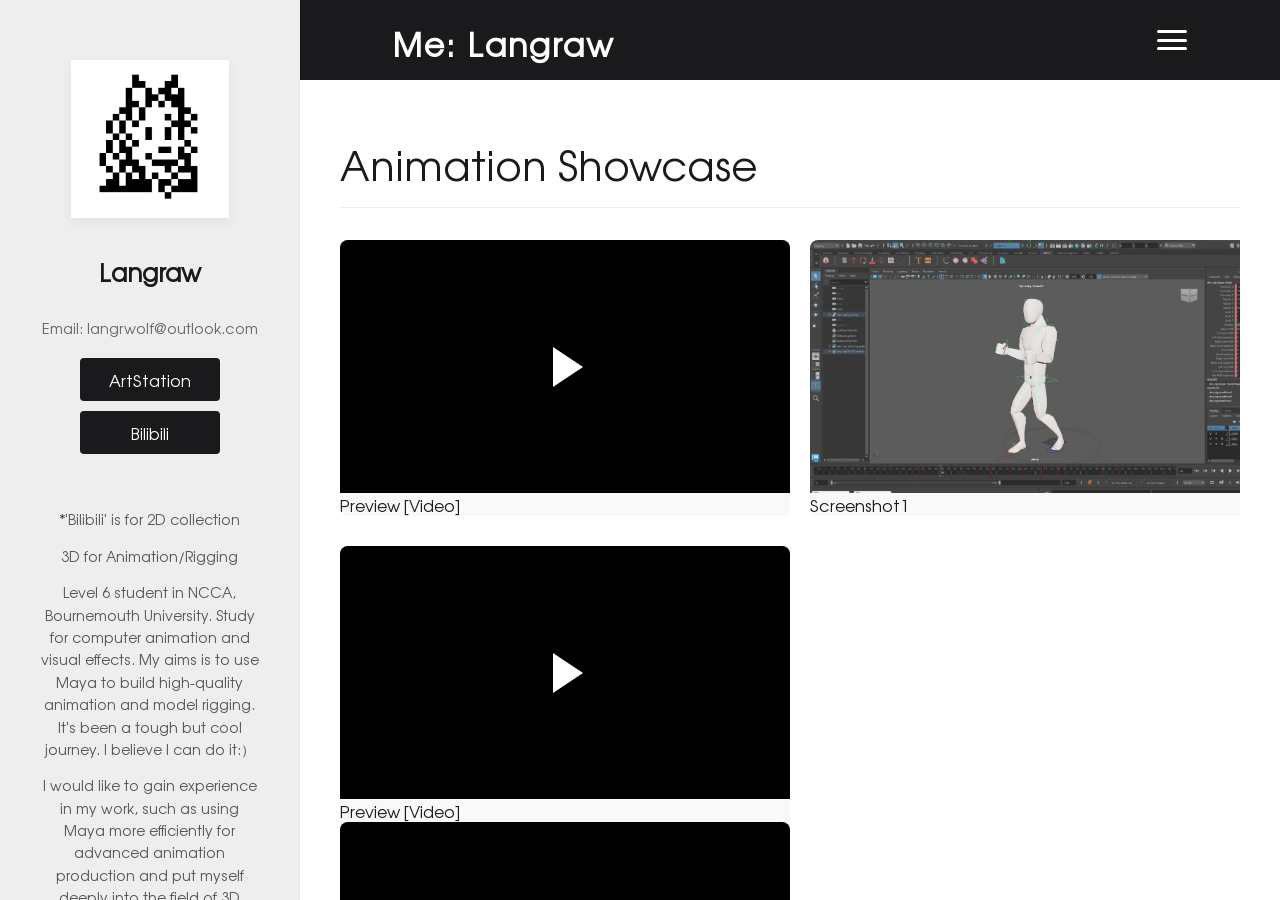
==== commit 99355429: "Update index.html" ====
--- a/index.html
+++ b/index.html
@@ -17,7 +17,7 @@
     
     <div class="contact-info">
         <p class="sidebar-email">Email: langrwolf@outlook.com</p>
-        <a href="https://www.artstation.com/langraw" target="_blank" class="sidebar-btn">ArtStation</a>
+        <a href="https://www.artstation.com/Langraw" target="_blank" class="sidebar-btn">ArtStation</a>
         <a href="https://space.bilibili.com/34035807" target="_blank" class="sidebar-btn">Bilibili</a>
     </div>
 
@@ -107,6 +107,32 @@
         </div>
     </div>
     <span>Preview [Video]</span>
+
+           <section class="work-group">
+            <div class="horizontal-row">
+                <!-- 第一个固定是视频 -->
+                <!-- 第一个固定是视频 -->
+<div class="item card-video">
+    <div class="video-container">
+        <!-- 移除 autoplay，保留 loop 和 playsinline -->
+        <video class="promo-video" loop playsinline>
+            <source src="animation/Eno_Tiger.mp4">
+        </video>
+        
+        <!-- 播放按钮遮罩 -->
+        <div class="video-overlay">
+            <div class="play-button"></div>
+        </div>
+    </div>
+    <span>Quadruped animals [Video]</span>
+</div>
+                <!-- 后面是图片 -->
+                <div class="item card-img"><img src="animation/Tiger1.png"><span>Workflow_Screenshot</span></div>
+                <div class="item card-img"><img src="animation/Tiger2.png"><span>Workflow_Screenshot2</span></div>
+                <div class="item card-img"><img src="animation/Tiger3.png"><span>Workflow_Screenshot2</span></div>
+            </div>
+            </div>
+        </section>
 
         </section>
 
@@ -308,3 +334,4 @@
 
 </script>
 </body>
+
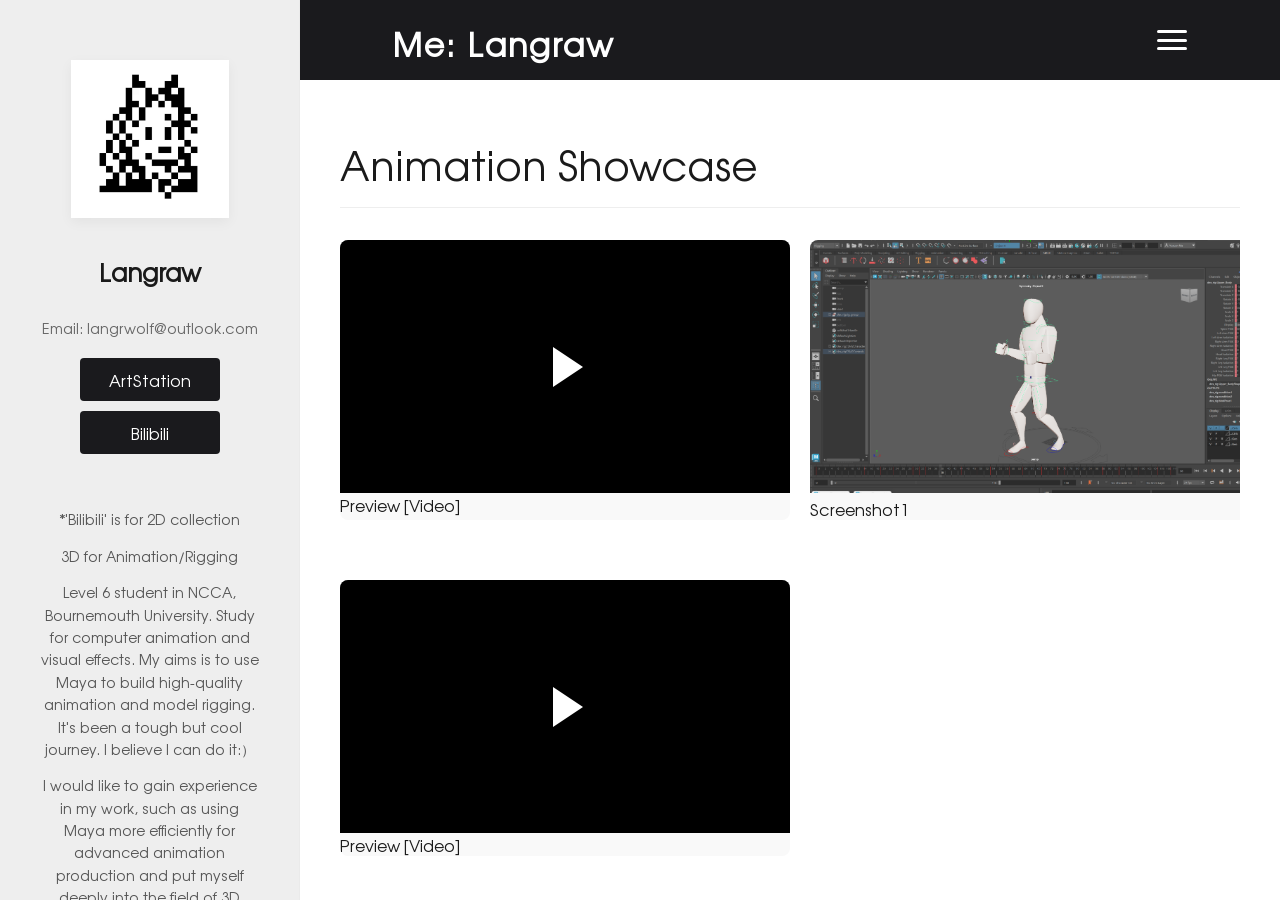
==== commit 84028fb7: "Update index.html" ====
--- a/index.html
+++ b/index.html
@@ -1,337 +1,269 @@
+<!DOCTYPE html>
+<html lang="en">
 <head>
     <meta charset="UTF-8">
     <meta name="viewport" content="width=device-width, initial-scale=1.0">
     <title>Langraw</title>
     <link rel="stylesheet" href="style.css">
-    <link rel="stylesheet" href="index.css"> <!-- 必须加这一行 -->
+    <link rel="stylesheet" href="index.css">
 </head>
-<!-- 必须给 body 加上 index-page-body 类 -->
 <body class="index-page-body">
 
-    <!-- 左侧区域 -->
     <aside class="index-sidebar">
-    <div class="avatar-box">
-    <img src="other/head.JPG" alt="Langraw's Avatar" class="avatar-img">
-</div>
-    <h2 class="sidebar-id">Langraw</h2>
-    
-    <div class="contact-info">
-        <p class="sidebar-email">Email: langrwolf@outlook.com</p>
-        <a href="https://www.artstation.com/Langraw" target="_blank" class="sidebar-btn">ArtStation</a>
-        <a href="https://space.bilibili.com/34035807" target="_blank" class="sidebar-btn">Bilibili</a>
-    </div>
-
-    <!-- 新增个人简介区域 -->
-    <div class="sidebar-bio">
-        <p>*'Bilibili' is for 2D collection</p>
-        <p>3D for Animation/Rigging</p>
-        <p>Level 6 student in NCCA, Bournemouth University. Study for computer animation and visual effects. My aims is to use Maya to build high-quality animation and model rigging. It's been a tough but cool journey. I believe I can do it:）</p>
-        <p>I would like to gain experience in my work, such as using Maya more efficiently for advanced animation production and put myself deeply into the field of 3D animation, and I aim to combine technology and art for long-term to provide the team with high-quality and stable animation, rigging productions. </p>
-    </div>
-    <div class="cv-container">
-        <button class="sidebar-btn cv-btn" onclick="openPDF('other/cv.pdf')">My CV</button>
-    </div>
-    </div>
-</aside>
-
-   <main class="index-main">
-    <header>
-    <nav>
-        <!-- 这里的标题可以根据 index 页面需求修改 -->
-        <h1 class="nav-logo">Me: Langraw</h1> 
+        <div class="avatar-box">
+            <img src="other/head.JPG" alt="Langraw's Avatar" class="avatar-img">
+        </div>
+        <h2 class="sidebar-id">Langraw</h2>
         
-        <div class="menu-container">
-            <!-- 汉堡图标 -->
-            <div class="menu-toggle" id="menuToggle">
-                <span class="line line1"></span>
-                <span class="line line2"></span>
-                <span class="line line3"></span>
+        <div class="contact-info">
+            <p class="sidebar-email">Email: langrwolf@outlook.com</p>
+            <a href="https://www.artstation.com/Langraw" target="_blank" class="sidebar-btn">ArtStation</a>
+            <a href="https://space.bilibili.com/34035807" target="_blank" class="sidebar-btn">Bilibili</a>
+        </div>
+
+        <div class="sidebar-bio">
+            <p>*'Bilibili' is for 2D collection</p>
+            <p>3D for Animation/Rigging</p>
+            <p>Level 6 student in NCCA, Bournemouth University. Study for computer animation and visual effects. My aims is to use Maya to build high-quality animation and model rigging. It's been a tough but cool journey. I believe I can do it:）</p>
+            <p>I would like to gain experience in my work, such as using Maya more efficiently for advanced animation production and put myself deeply into the field of 3D animation, and I aim to combine technology and art for long-term to provide the team with high-quality and stable animation, rigging productions.</p>
+        </div>
+        
+        <div class="cv-container">
+            <button class="sidebar-btn cv-btn" onclick="openPDF('other/cv.pdf')">My CV</button>
+        </div>
+    </aside>
+
+    <main class="index-main">
+        <header>
+            <nav>
+                <h1 class="nav-logo">Me: Langraw</h1>
+                
+                <div class="menu-container">
+                    <div class="menu-toggle" id="menuToggle">
+                        <span class="line line1"></span>
+                        <span class="line line2"></span>
+                        <span class="line line3"></span>
+                    </div>
+                    
+                    <div class="dropdown-bg" id="dropdownBg">
+                        <ul class="menu-links">
+                            <li><a href="Animation.html">* Animation</a></li>
+                            <li><a href="Model&Rig.html">* Model & Rig</a></li>
+                            <li><a href="Experimental stuff.html">Experimental stuff</a></li>
+                            <li><a href="index.html">“Me: Langraw"</a></li>
+                        </ul>
+                    </div>
+                </div> 
+            </nav>
+        </header>
+
+        <div class="main-scroll-content">
+            
+            <section class="work-group">
+                <h2 class="group-title">Animation Showcase</h2>
+                
+                <div class="horizontal-row">
+                    <div class="item card-video">
+                        <div class="video-container">
+                            <video class="promo-video" loop playsinline>
+                                <source src="animation/animation_3view_L5.mov">
+                            </video>
+                            <div class="video-overlay">
+                                <div class="play-button"></div>
+                            </div>
+                        </div>
+                        <span>Preview [Video]</span>
+                    </div>
+                    <div class="item card-img"><img src="animation/Ani1.png"><span>Screenshot1</span></div>
+                    <div class="item card-img"><img src="animation/Ani2.png"><span>Screenshot2</span></div>
+                </div>
+
+                <div class="horizontal-row" style="margin-top: 30px;">
+                    <div class="item card-video">
+                        <div class="video-container">
+                            <video class="promo-video" loop playsinline>
+                                <source src="animation/Eno.mp4">
+                            </video>
+                            <div class="video-overlay">
+                                <div class="play-button"></div>
+                            </div>
+                        </div>
+                        <span>Preview [Video]</span>
+                    </div>
+                </div>
+
+                <div class="horizontal-row" style="margin-top: 30px;">
+                    <div class="item card-video">
+                        <div class="video-container">
+                            <video class="promo-video" loop playsinline>
+                                <source src="animation/Eno_Tiger.mp4">
+                            </video>
+                            <div class="video-overlay">
+                                <div class="play-button"></div>
+                            </div>
+                        </div>
+                        <span>Preview [Video]</span>
+                    </div>
+                    <div class="item card-img"><img src="animation/Tiger1.png"><span>Workflow_Screenshot</span></div>
+                    <div class="item card-img"><img src="animation/Tiger2.png"><span>Workflow_Screenshot2</span></div>
+                    <div class="item card-img"><img src="animation/Tiger3.png"><span>Workflow_Screenshot3</span></div>
+                </div>
+            </section>
+
+            <section class="work-group">
+                <h2 class="group-title">Rigging Showcase</h2>
+                
+                <div class="horizontal-row">
+                    <div class="item card-video">
+                        <div class="video-container">
+                            <video class="promo-video" loop playsinline>
+                                <source src="Rig/Tiger.mp4">
+                            </video>
+                            <div class="video-overlay">
+                                <div class="play-button"></div>
+                            </div>
+                        </div>
+                        <span>Tiger Rig Preview [Video]</span>
+                    </div>
+                    <div class="item card-img"><img src="Rig/RigT.png"><span>Model</span></div>
+                    <div class="item card-img"><img src="Rig/Rig1.png"><span>Node editor</span></div>
+                    <div class="item card-img"><img src="Rig/Rig2.png"><span>Node editor</span></div>
+                </div>
+
+                <div class="horizontal-row" style="margin-top: 30px;">
+                    <div class="item card-video">
+                        <div class="video-container">
+                            <video class="promo-video" loop playsinline>
+                                <source src="Rig/Moira.mp4">
+                            </video>
+                            <div class="video-overlay">
+                                <div class="play-button"></div>
+                            </div>
+                        </div>
+                        <span>‘Moira’ Rig Preview [Video]</span>
+                    </div>
+                    <div class="item card-img"><img src="Rig/RigM.png"><span>Model</span></div>
+                    <div class="item card-img"><img src="Rig/Rig3.png"><span>Node editor</span></div>
+                    <div class="item card-img"><img src="Rig/Rig4.png"><span>Node editor</span></div>
+                </div>
+            </section>
+
+            <section class="work-group">
+                <h2 class="group-title">Blog & Record</h2>
+                <div class="horizontal-row">
+                    <div class="item card-pdf" onclick="openPDF('Blog/Blog1.pdf')">
+                        <div class="pdf-cover">
+                            <img src="blogfm.PNG" alt="Blog Cover">
+                            <div class="pdf-overlay">
+                                <span>Read Article</span>
+                            </div>
+                        </div>
+                        <span>Blog1：Thoughts for Rigging</span>
+                    </div>
+
+                    <div class="item card-pdf" onclick="openPDF('Blog/Blog2.pdf')">
+                        <div class="pdf-cover">
+                            <img src="blogfm.PNG" alt="Blog Cover">
+                            <div class="pdf-overlay">
+                                <span>Read Article</span>
+                            </div>
+                        </div>
+                        <span>Blog2：Thoughts for Animation</span>
+                    </div>
+
+                    <div class="item card-pdf" onclick="openPDF('Blog/Blog3.pdf')">
+                        <div class="pdf-cover">
+                            <img src="blogfm.PNG" alt="Blog Cover">
+                            <div class="pdf-overlay">
+                                <span>Read Article</span>
+                            </div>
+                        </div>
+                        <span>Blog3：Reflection, situation and future</span>
+                    </div>
+                </div>
+            </section>
+
+            <div id="pdfViewer" class="pdf-modal">
+                <div class="modal-content">
+                    <div class="modal-header-bar" style="display: flex; justify-content: space-between; background: #1a1a1d; padding: 10px 20px; align-items: center;">
+                        <a id="pdfDownloadLink" href="" target="_blank" class="sidebar-btn" style="margin: 0; padding: 5px 15px; font-size: 0.8rem; width: auto;">Open Full Screen / Download</a>
+                        <span class="close-pdf" onclick="closePDF()" style="color: white; font-size: 30px; cursor: pointer; line-height: 1;">&times;</span>
+                    </div>
+                    <iframe id="pdfFrame" src="" frameborder="0" style="width: 100%; height: calc(100% - 50px);"></iframe>
+                </div>
             </div>
+
+        </div> </main>
+
+    <script src="script.js"></script>
+    <script>
+        /* 1. 菜单切换逻辑 (Hover + Click) */
+        const menuToggle = document.getElementById('menuToggle');
+        const dropdownBg = document.getElementById('dropdownBg');
+        const menuContainer = document.querySelector('.menu-container');
+
+        function updateMenuHeight(isOpen) {
+            if (isOpen) {
+                dropdownBg.style.height = dropdownBg.scrollHeight + 'px';
+                dropdownBg.classList.add('active');
+                menuToggle.classList.add('active');
+            } else {
+                dropdownBg.style.height = '0';
+                dropdownBg.classList.remove('active');
+                menuToggle.classList.remove('active');
+            }
+        }
+
+        menuToggle.addEventListener('click', (e) => {
+            e.stopPropagation();
+            const isOpen = !dropdownBg.classList.contains('active');
+            updateMenuHeight(isOpen);
+        });
+
+        if (window.matchMedia("(hover: hover)").matches) {
+            menuContainer.addEventListener('mouseenter', () => updateMenuHeight(true));
+            menuContainer.addEventListener('mouseleave', () => updateMenuHeight(false));
+        }
+
+        document.addEventListener('click', () => updateMenuHeight(false));
+
+        /* 2. 视频点击播放/暂停控制 */
+        const vContainers = document.querySelectorAll('.video-container');
+
+        vContainers.forEach(container => {
+            const video = container.querySelector('video');
+            container.addEventListener('click', function(e) {
+                e.stopPropagation(); 
+                if (video.paused) {
+                    video.play();
+                    container.classList.add('playing');
+                } else {
+                    video.pause();
+                    container.classList.remove('playing');
+                }
+            });
+        });
+
+        /* 3. PDF 弹窗组件逻辑 (支持 PC 预览与 iPad 全屏切换) */
+        function openPDF(fileUrl) {
+            const viewer = document.getElementById('pdfViewer');
+            const frame = document.getElementById('pdfFrame');
+            const downloadLink = document.getElementById('pdfDownloadLink');
             
-            <!-- 下拉黑块：点击后滑出的部分 -->
-            <div class="dropdown-bg" id="dropdownBg">
-                <ul class="menu-links">
-                    <li><a href="Animation.html">* Animation</a></li>
-                    <li><a href="Model&Rig.html">* Model & Rig</a></li>
-                    <li><a href="Experimental stuff.html">Experimental stuff</a></li>
-                    <li><a href="index.html">“Me: Langraw"</a></li>
-                </ul>
-            </div>
-        </div> 
-    </nav>
-</header>
-
-    <!-- 主滚动区域 -->
-    <div class="main-scroll-content">
-        
-        <!-- 第一组：Animation Showcase -->
-        <section class="work-group">
-            <h2 class="group-title">Animation Showcase</h2>
-            <div class="horizontal-row">
-                <!-- 第一个固定是视频 -->
-                <!-- 第一个固定是视频 -->
-<div class="item card-video">
-    <div class="video-container">
-        <!-- 移除 autoplay，保留 loop 和 playsinline -->
-        <video class="promo-video" loop playsinline>
-            <source src="animation/animation_3view_L5.mov">
-        </video>
-        
-        <!-- 播放按钮遮罩 -->
-        <div class="video-overlay">
-            <div class="play-button"></div>
-        </div>
-    </div>
-    <span>Preview [Video]</span>
-</div>
-                <!-- 后面是图片 -->
-                <div class="item card-img"><img src="animation/Ani1.png"><span>Screenshot1</span></div>
-                <div class="item card-img"><img src="animation/Ani2.png"><span>Screenshot2</span></div>
-            </div>
-        </section>
-
-             <section class="work-group">
-            <div class="horizontal-row">
-                <!-- 第一个固定是视频 -->
-                <!-- 第一个固定是视频 -->
-<div class="item card-video">
-    <div class="video-container">
-        <!-- 移除 autoplay，保留 loop 和 playsinline -->
-        <video class="promo-video" loop playsinline>
-            <source src="animation/Eno.mp4">
-        </video>
-        
-        <!-- 播放按钮遮罩 -->
-        <div class="video-overlay">
-            <div class="play-button"></div>
-        </div>
-    </div>
-    <span>Preview [Video]</span>
-
-           <section class="work-group">
-            <div class="horizontal-row">
-                <!-- 第一个固定是视频 -->
-                <!-- 第一个固定是视频 -->
-<div class="item card-video">
-    <div class="video-container">
-        <!-- 移除 autoplay，保留 loop 和 playsinline -->
-        <video class="promo-video" loop playsinline>
-            <source src="animation/Eno_Tiger.mp4">
-        </video>
-        
-        <!-- 播放按钮遮罩 -->
-        <div class="video-overlay">
-            <div class="play-button"></div>
-        </div>
-    </div>
-    <span>Quadruped animals [Video]</span>
-</div>
-                <!-- 后面是图片 -->
-                <div class="item card-img"><img src="animation/Tiger1.png"><span>Workflow_Screenshot</span></div>
-                <div class="item card-img"><img src="animation/Tiger2.png"><span>Workflow_Screenshot2</span></div>
-                <div class="item card-img"><img src="animation/Tiger3.png"><span>Workflow_Screenshot2</span></div>
-            </div>
-            </div>
-        </section>
-
-        </section>
-
-
-
-
-        <!-- 第二组：Rigging Showcase (以此类推) -->
- <!-- 主滚动区域 -->
-    <div class="main-scroll-content">
-        
-        <!-- 第一组：Rigging Showcase -->
-        <section class="work-group">
-            <h2 class="group-title">Rigging Showcase</h2>
-            <div class="horizontal-row">
-                <!-- 第一个固定是视频 -->
-                <!-- 第一个固定是视频 -->
-<div class="item card-video">
-    <div class="video-container">
-        <!-- 移除 autoplay，保留 loop 和 playsinline -->
-        <video class="promo-video" loop playsinline>
-            <source src="Rig/Tiger.mp4">
-        </video>
-        
-        <!-- 播放按钮遮罩 -->
-        <div class="video-overlay">
-            <div class="play-button"></div>
-        </div>
-    </div>
-    <span>Tiger Rig Preview [Video]</span>
-</div>
-                <!-- 后面是图片 -->
-                <div class="item card-img"><img src="Rig/RigT.png"><span>Model</span></div>
-                <div class="item card-img"><img src="Rig/Rig1.png"><span>Node editor</span></div>
-                <div class="item card-img"><img src="Rig/Rig2.png"><span>Node editor</span></div>
-            </div>
-        </section>
-
-             <section class="work-group">
-            <div class="horizontal-row">
-                <!-- 第一个固定是视频 -->
-                <!-- 第一个固定是视频 -->
-<div class="item card-video">
-    <div class="video-container">
-        <!-- 移除 autoplay，保留 loop 和 playsinline -->
-        <video class="promo-video" loop playsinline>
-            <source src="Rig/Moira.mp4">
-        </video>
-        
-        <!-- 播放按钮遮罩 -->
-        <div class="video-overlay">
-            <div class="play-button"></div>
-        </div>
-    </div>
-    <span>‘Moira’ Rig Preview [Video]</span>
-</div>
-                <!-- 后面是图片 -->
-                <div class="item card-img"><img src="Rig/RigM.png"><span>Model</span></div>
-                <div class="item card-img"><img src="Rig/Rig3.png"><span>Node editor</span></div>
-                <div class="item card-img"><img src="Rig/Rig4.png"><span>Node editor</span></div>
-            </div>
-        </section>
-<!-- 第三组：Blog Showcase -->
-<section class="work-group">
-    <h2 class="group-title">Blog & Record</h2>
-    <div class="horizontal-row">
-        <!-- 每一篇 Blog 作为一个 item -->
-        <div class="item card-pdf" onclick="openPDF('Blog/Blog1.pdf')">
-            <div class="pdf-cover">
-                <img src="blogfm.PNG" alt="Blog Cover">
-                <div class="pdf-overlay">
-                    <span>Read Article</span>
-                </div>
-            </div>
-            <span>Blog1：Thoughts for Rigging</span>
-        </div>
-
-        <!-- 更多 Blog... -->
-        <div class="item card-pdf" onclick="openPDF('Blog/Blog2.pdf')">
-            <div class="pdf-cover">
-                <img src="blogfm.PNG" alt="Blog Cover">
-                <div class="pdf-overlay">
-                    <span>Read Article</span>
-                </div>
-            </div>
-            <span>Blog2：Thoughts for Animation</span>
-        </div>
-
-        <div class="item card-pdf" onclick="openPDF('Blog/Blog3.pdf')">
-            <div class="pdf-cover">
-                <img src="blogfm.PNG" alt="Blog Cover">
-                <div class="pdf-overlay">
-                    <span>Read Article</span>
-                </div>
-            </div>
-            <span>Blog3：Reflection, situation and future</span>
-        </div>
-    </div>
-</section>
-
-<!-- PDF 全屏预览容器 (隐藏状态) -->
-<div id="pdfViewer" class="pdf-modal">
-    <div class="modal-content">
-        <div class="modal-header-bar" style="display: flex; justify-content: space-between; background: #1a1a1d; padding: 10px 20px; align-items: center;">
-            <a id="pdfDownloadLink" href="" target="_blank" class="sidebar-btn" style="margin: 0; padding: 5px 15px; font-size: 0.8rem; width: auto;">Open Full Screen / Download</a>
+            frame.src = fileUrl;
+            downloadLink.href = fileUrl; 
+            viewer.style.display = 'block';
+            document.body.style.overflow = 'hidden';
+        }
+
+        function closePDF() {
+            const viewer = document.getElementById('pdfViewer');
+            const frame = document.getElementById('pdfFrame');
             
-            <span class="close-pdf" onclick="closePDF()" style="color: white; font-size: 30px; cursor: pointer; line-height: 1;">&times;</span>
-        </div>
-        
-        <iframe id="pdfFrame" src="" frameborder="0" style="width: 100%; height: calc(100% - 50px);"></iframe>
-    </div>
-</div>
-    </div>
-</main>
-
-    <script src="script.js"></script>
-   <script>
-    /* ==========================================
-       1. 菜单逻辑 (悬停 + 点击)
-       ========================================== */
-    const menuToggle = document.getElementById('menuToggle');
-    const dropdownBg = document.getElementById('dropdownBg');
-    const menuContainer = document.querySelector('.menu-container');
-
-    function updateMenuHeight(isOpen) {
-        if (isOpen) {
-            dropdownBg.style.height = dropdownBg.scrollHeight + 'px';
-            dropdownBg.classList.add('active');
-            menuToggle.classList.add('active');
-        } else {
-            dropdownBg.style.height = '0';
-            dropdownBg.classList.remove('active');
-            menuToggle.classList.remove('active');
-        }
-    }
-
-    menuToggle.addEventListener('click', (e) => {
-        e.stopPropagation();
-        const isOpen = !dropdownBg.classList.contains('active');
-        updateMenuHeight(isOpen);
-    });
-
-    if (window.matchMedia("(hover: hover)").matches) {
-        menuContainer.addEventListener('mouseenter', () => updateMenuHeight(true));
-        menuContainer.addEventListener('mouseleave', () => updateMenuHeight(false));
-    }
-
-    document.addEventListener('click', () => updateMenuHeight(false));
-
-    /* ==========================================
-       2. 视频控制逻辑 (解决不能播放问题)
-       ========================================== */
-    // 找到页面上所有的视频容器
-    const vContainers = document.querySelectorAll('.video-container');
-
-    vContainers.forEach(container => {
-        const video = container.querySelector('video');
-
-        container.addEventListener('click', function(e) {
-            e.stopPropagation(); // 防止点击视频触发菜单关闭
-
-            if (video.paused) {
-                // 播放视频并添加样式类隐藏播放按钮
-                video.play();
-                container.classList.add('playing');
-            } else {
-                // 暂停视频并显示播放按钮
-                video.pause();
-                container.classList.remove('playing');
-            }
-        });
-    });
-    function openPDF(fileUrl) {
-    const viewer = document.getElementById('pdfViewer');
-    const frame = document.getElementById('pdfFrame');
-    const downloadLink = document.getElementById('pdfDownloadLink'); // 获取新按钮
-    
-    // 1. 设置 iframe 预览路径
-    frame.src = fileUrl;
-    
-    // 2. 设置“全屏/下载”按钮的链接
-    downloadLink.href = fileUrl;
-    
-    // 3. 显示预览层
-    viewer.style.display = 'block';
-    
-    // 4. 禁止背景滚动
-    document.body.style.overflow = 'hidden';
-}
-
-function closePDF() {
-    const viewer = document.getElementById('pdfViewer');
-    const frame = document.getElementById('pdfFrame');
-    
-    viewer.style.display = 'none';
-    frame.src = ''; // 清空，停止加载
-    // 恢复背景滚动
-    document.body.style.overflow = 'auto';
-}
-
-</script>
+            viewer.style.display = 'none';
+            frame.src = ''; 
+            document.body.style.overflow = 'auto';
+        }
+    </script>
 </body>
-
+</html>
